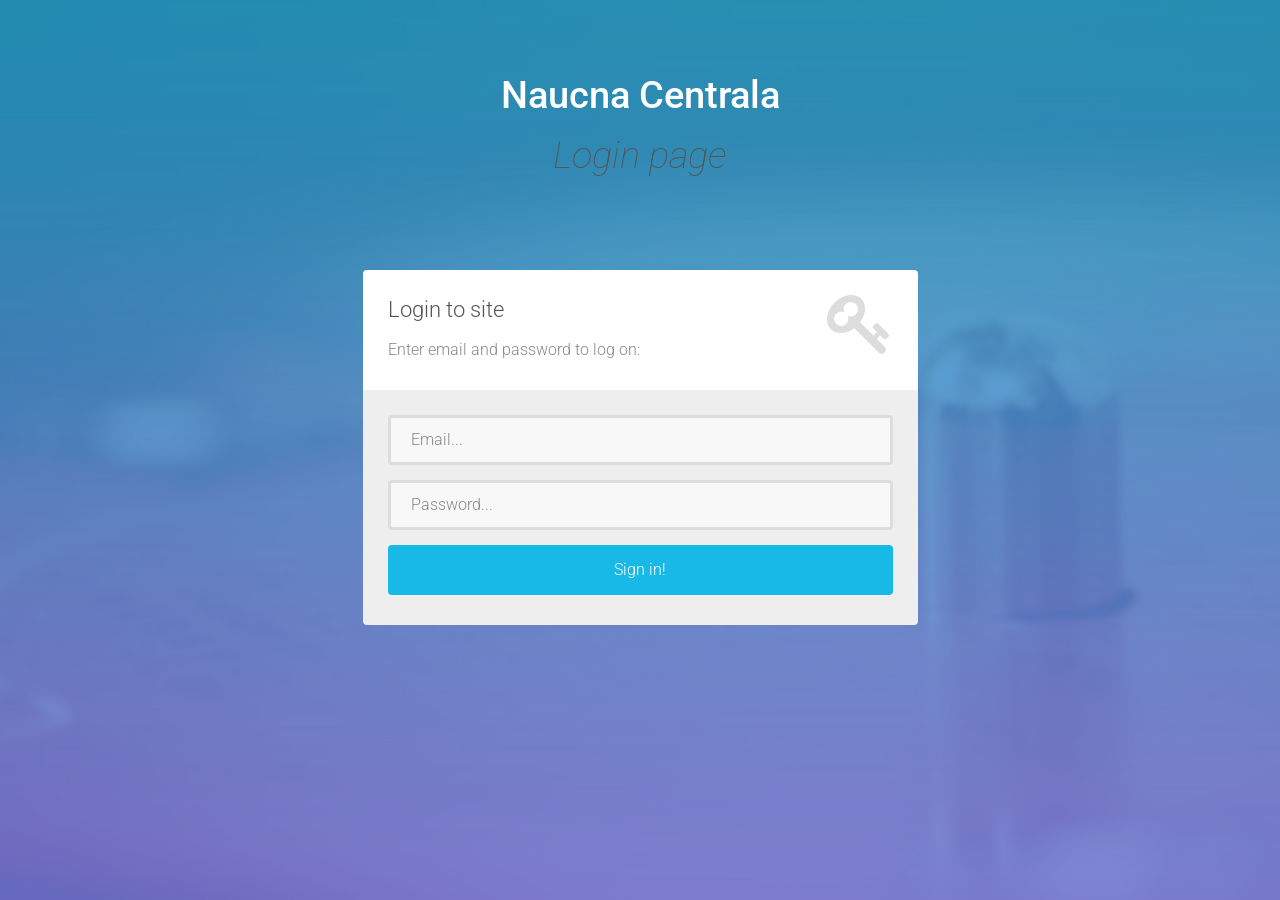
==== src/main/resources/static/index.html @ bcdcb1aa "Initial" ====
<!DOCTYPE html>
<html lang="en">

    <head>

        <meta charset="utf-8">
        <meta http-equiv="X-UA-Compatible" content="IE=edge">
        <meta name="viewport" content="width=device-width, initial-scale=1">
        <title>Plasman robe i usluga</title>
		<script src="scripts/jquery-3.3.1.min.js"></script>
        <!-- CSS -->
        <link rel="stylesheet" href="http://fonts.googleapis.com/css?family=Roboto:400,100,300,500">
        <link rel="stylesheet" href="assets/bootstrap/css/bootstrap.min.css">
        <link rel="stylesheet" href="assets/font-awesome/css/font-awesome.min.css">
		<link rel="stylesheet" href="assets/css/form-elements.css">
        <link rel="stylesheet" href="assets/css/style.css">
        
        <script src="scripts/loginRegister.js"></script>

        <!-- HTML5 Shim and Respond.js IE8 support of HTML5 elements and media queries -->
        <!-- WARNING: Respond.js doesn't work if you view the page via file:// -->
        <!--[if lt IE 9]>
            <script src="https://oss.maxcdn.com/libs/html5shiv/3.7.0/html5shiv.js"></script>
            <script src="https://oss.maxcdn.com/libs/respond.js/1.4.2/respond.min.js"></script>
        <![endif]-->

        <!-- Favicon and touch icons -->
        <link rel="shortcut icon" href="assets/ico/favicon.png">
        <link rel="apple-touch-icon-precomposed" sizes="144x144" href="assets/ico/apple-touch-icon-144-precomposed.png">
        <link rel="apple-touch-icon-precomposed" sizes="114x114" href="assets/ico/apple-touch-icon-114-precomposed.png">
        <link rel="apple-touch-icon-precomposed" sizes="72x72" href="assets/ico/apple-touch-icon-72-precomposed.png">
        <link rel="apple-touch-icon-precomposed" href="assets/ico/apple-touch-icon-57-precomposed.png">

		<script src="toastr/toastr.min.js"></script>
    	<link href="toastr/toastr.min.css" rel="stylesheet"/>
		
    </head>

    <body>

        <!-- Top content -->
        <div class="top-content">
        	
            <div class="inner-bg">
                <div class="container">
                	
                    <div class="row">
                        <div class="col-sm-8 col-sm-offset-2 text">
                            <h1><strong>Naucna Centrala</strong></h1>
                            <h2><i> Login page </i></h2>
                            <div class="description">
                            	<p>
	                            	
                            	</p>
                            </div>
                        </div>
                    </div>
                    
                    <div class="row">
                    
                    	<div class="col-lg-3"></div>
                    
                        <div class="col-lg-6">
                        	
                        	<div class="form-box">
	                        	<div class="form-top">
	                        		<div class="form-top-left">
	                        			<h3>Login to site</h3>
	                            		<p>Enter email and password to log on:</p>
	                        		</div>
	                        		<div class="form-top-right">
	                        			<i class="fa fa-key"></i>
	                        		</div>
	                            </div>
	                            <div class="form-bottom">
				                    <form role="form" action="" method="post" class="login-form">
				                    	<div class="form-group">
				                    		<label class="sr-only" for="form-email">Email</label>
				                        	<input type="text" name="form-email" placeholder="Email..." class="form-email form-control" id="formLogin-email">
				                        </div>
				                        <div class="form-group">
				                        	<label class="sr-only" for="form-password">Password</label>
				                        	<input type="password" name="form-password" placeholder="Password..." class="form-password form-control" id="formLogin-password">
				                        </div>
				                        <button type="button" onclick="buttonLoginClick()" class="btn">Sign in!</button>
				                    </form>
			                    </div>
		                    </div>
		                
		                	<!-- <div class="social-login">
	                        	<h3>...or login with:</h3>
	                        	<div class="social-login-buttons">
		                        	<a class="btn btn-link-1 btn-link-1-facebook" href="#">
		                        		<i class="fa fa-facebook"></i> Facebook
		                        	</a>
		                        	<a class="btn btn-link-1 btn-link-1-twitter" href="#">
		                        		<i class="fa fa-twitter"></i> Twitter
		                        	</a>
		                        	<a class="btn btn-link-1 btn-link-1-google-plus" href="#">
		                        		<i class="fa fa-google-plus"></i> Google Plus
		                        	</a>
	                        	</div>
	                        </div> -->	
	                        
                        </div>
                        
                        <div class="col-lg-3"></div>
                        
                        	
                        
                    </div>
                    
                </div>
            </div>
            
        </div>


        <!-- Javascript -->
        <script src="assets/js/jquery-1.11.1.min.js"></script>
        <script src="assets/bootstrap/js/bootstrap.min.js"></script>
        <script src="assets/js/jquery.backstretch.min.js"></script>
        <script src="assets/js/scripts.js"></script>
        
        <!--[if lt IE 10]>
            <script src="assets/js/placeholder.js"></script>
        <![endif]-->

    </body>

</html>
---- src/main/resources/static/assets/css/form-elements.css ----
input[type="text"], 
input[type="password"], 
textarea, 
textarea.form-control {
	height: 50px;
    margin: 0;
    padding: 0 20px;
    vertical-align: middle;
    background: #f8f8f8;
    border: 3px solid #ddd;
    font-family: 'Roboto', sans-serif;
    font-size: 16px;
    font-weight: 300;
    line-height: 50px;
    color: #888;
    -moz-border-radius: 4px; -webkit-border-radius: 4px; border-radius: 4px;
    -moz-box-shadow: none; -webkit-box-shadow: none; box-shadow: none;
    -o-transition: all .3s; -moz-transition: all .3s; -webkit-transition: all .3s; -ms-transition: all .3s; transition: all .3s;
}

textarea, 
textarea.form-control {
	padding-top: 10px;
	padding-bottom: 10px;
	line-height: 30px;
}

input[type="text"]:focus, 
input[type="password"]:focus, 
textarea:focus, 
textarea.form-control:focus {
	outline: 0;
	background: #fff;
    border: 3px solid #ccc;
    -moz-box-shadow: none; -webkit-box-shadow: none; box-shadow: none;
}

input[type="text"]:-moz-placeholder, input[type="password"]:-moz-placeholder, 
textarea:-moz-placeholder, textarea.form-control:-moz-placeholder { color: #888; }

input[type="text"]:-ms-input-placeholder, input[type="password"]:-ms-input-placeholder, 
textarea:-ms-input-placeholder, textarea.form-control:-ms-input-placeholder { color: #888; }

input[type="text"]::-webkit-input-placeholder, input[type="password"]::-webkit-input-placeholder, 
textarea::-webkit-input-placeholder, textarea.form-control::-webkit-input-placeholder { color: #888; }



button.btn {
	height: 50px;
    margin: 0;
    padding: 0 20px;
    vertical-align: middle;
    background: #19b9e7;
    border: 0;
    font-family: 'Roboto', sans-serif;
    font-size: 16px;
    font-weight: 300;
    line-height: 50px;
    color: #fff;
    -moz-border-radius: 4px; -webkit-border-radius: 4px; border-radius: 4px;
    text-shadow: none;
    -moz-box-shadow: none; -webkit-box-shadow: none; box-shadow: none;
    -o-transition: all .3s; -moz-transition: all .3s; -webkit-transition: all .3s; -ms-transition: all .3s; transition: all .3s;
}

button.btn:hover { opacity: 0.6; color: #fff; }

button.btn:active { outline: 0; opacity: 0.6; color: #fff; -moz-box-shadow: none; -webkit-box-shadow: none; box-shadow: none; }

button.btn:focus { outline: 0; opacity: 0.6; background: #19b9e7; color: #fff; }

button.btn:active:focus, button.btn.active:focus { outline: 0; opacity: 0.6; background: #19b9e7; color: #fff; }
---- src/main/resources/static/assets/css/style.css ----
body {
    font-family: 'Roboto', sans-serif;
    font-size: 16px;
    font-weight: 300;
    color: #888;
    line-height: 30px;
    text-align: center;
}

strong { font-weight: 500; }

a, a:hover, a:focus {
	color: #19b9e7;
	text-decoration: none;
    -o-transition: all .3s; -moz-transition: all .3s; -webkit-transition: all .3s; -ms-transition: all .3s; transition: all .3s;
}

h1, h2 {
	margin-top: 10px;
	font-size: 38px;
    font-weight: 100;
    color: #555;
    line-height: 50px;
}

h3 {
	font-size: 22px;
    font-weight: 300;
    color: #555;
    line-height: 30px;
}

img { max-width: 100%; }

::-moz-selection { background: #19b9e7; color: #fff; text-shadow: none; }
::selection { background: #19b9e7; color: #fff; text-shadow: none; }


.btn-link-1 {
	display: inline-block;
	height: 50px;
	margin: 5px;
	padding: 16px 20px 0 20px;
	background: #19b9e7;
	font-size: 16px;
    font-weight: 300;
    line-height: 16px;
    color: #fff;
    -moz-border-radius: 4px; -webkit-border-radius: 4px; border-radius: 4px;
}
.btn-link-1:hover, .btn-link-1:focus, .btn-link-1:active { outline: 0; opacity: 0.6; color: #fff; }

.btn-link-1.btn-link-1-facebook { background: #4862a3; }
.btn-link-1.btn-link-1-twitter { background: #55acee; }
.btn-link-1.btn-link-1-google-plus { background: #dd4b39; }

.btn-link-1 i {
	padding-right: 5px;
	vertical-align: middle;
	font-size: 20px;
	line-height: 20px;
}

.btn-link-2 {
	display: inline-block;
	height: 50px;
	margin: 5px;
	padding: 15px 20px 0 20px;
	background: rgba(0, 0, 0, 0.3);
	border: 1px solid #fff;
	font-size: 16px;
    font-weight: 300;
    line-height: 16px;
    color: #fff;
    -moz-border-radius: 4px; -webkit-border-radius: 4px; border-radius: 4px;
}
.btn-link-2:hover, .btn-link-2:focus, 
.btn-link-2:active, .btn-link-2:active:focus { outline: 0; opacity: 0.6; background: rgba(0, 0, 0, 0.3); color: #fff; }


/***** Top content *****/

.inner-bg {
    padding: 60px 0 80px 0;
}

.top-content .text {
	color: #fff;
}

.top-content .text h1 { color: #fff; }

.top-content .description {
	margin: 20px 0 10px 0;
}

.top-content .description p { opacity: 0.8; }

.top-content .description a {
	color: #fff;
}
.top-content .description a:hover, 
.top-content .description a:focus { border-bottom: 1px dotted #fff; }

.form-box {
	margin-top: 70px;
}

.form-top {
	overflow: hidden;
	padding: 0 25px 15px 25px;
	background: #fff;
	-moz-border-radius: 4px 4px 0 0; -webkit-border-radius: 4px 4px 0 0; border-radius: 4px 4px 0 0;
	text-align: left;
}

.form-top-left {
	float: left;
	width: 75%;
	padding-top: 25px;
}

.form-top-left h3 { margin-top: 0; }

.form-top-right {
	float: left;
	width: 25%;
	padding-top: 5px;
	font-size: 66px;
	color: #ddd;
	line-height: 100px;
	text-align: right;
}

.form-bottom {
	padding: 25px 25px 30px 25px;
	background: #eee;
	-moz-border-radius: 0 0 4px 4px; -webkit-border-radius: 0 0 4px 4px; border-radius: 0 0 4px 4px;
	text-align: left;
}

.form-bottom form textarea {
	height: 100px;
}

.form-bottom form button.btn {
	width: 100%;
}

.form-bottom form .input-error {
	border-color: #19b9e7;
}

.social-login {
	margin-top: 35px;
}

.social-login h3 {
	color: #fff;
}

.social-login-buttons {
	margin-top: 25px;
}

.middle-border {
	min-height: 300px;
	margin-top: 170px;
	border-right: 1px solid #fff;
	border-right: 1px solid rgba(255, 255, 255, 0.6);
}


/***** Footer *****/

footer {
	padding-bottom: 70px;
	color: #fff;
}

footer .footer-border {
	width: 200px;
	margin: 0 auto;
	padding-bottom: 30px;
	border-top: 1px solid #fff;
	border-top: 1px solid rgba(255, 255, 255, 0.6);
}

footer p { opacity: 0.8; }

footer a {
	color: #fff;
}
footer a:hover, footer a:focus { color: #fff; border-bottom: 1px dotted #fff; }


/***** Media queries *****/

@media (min-width: 992px) and (max-width: 1199px) {}

@media (min-width: 768px) and (max-width: 991px) {}

@media (max-width: 767px) {
	
	.middle-border { min-height: auto; margin: 65px 30px 0 30px; border-right: 0; 
						border-top: 1px solid #fff; border-top: 1px solid rgba(255, 255, 255, 0.6); }
	
}

@media (max-width: 415px) {
	
	h1, h2 { font-size: 32px; }

}
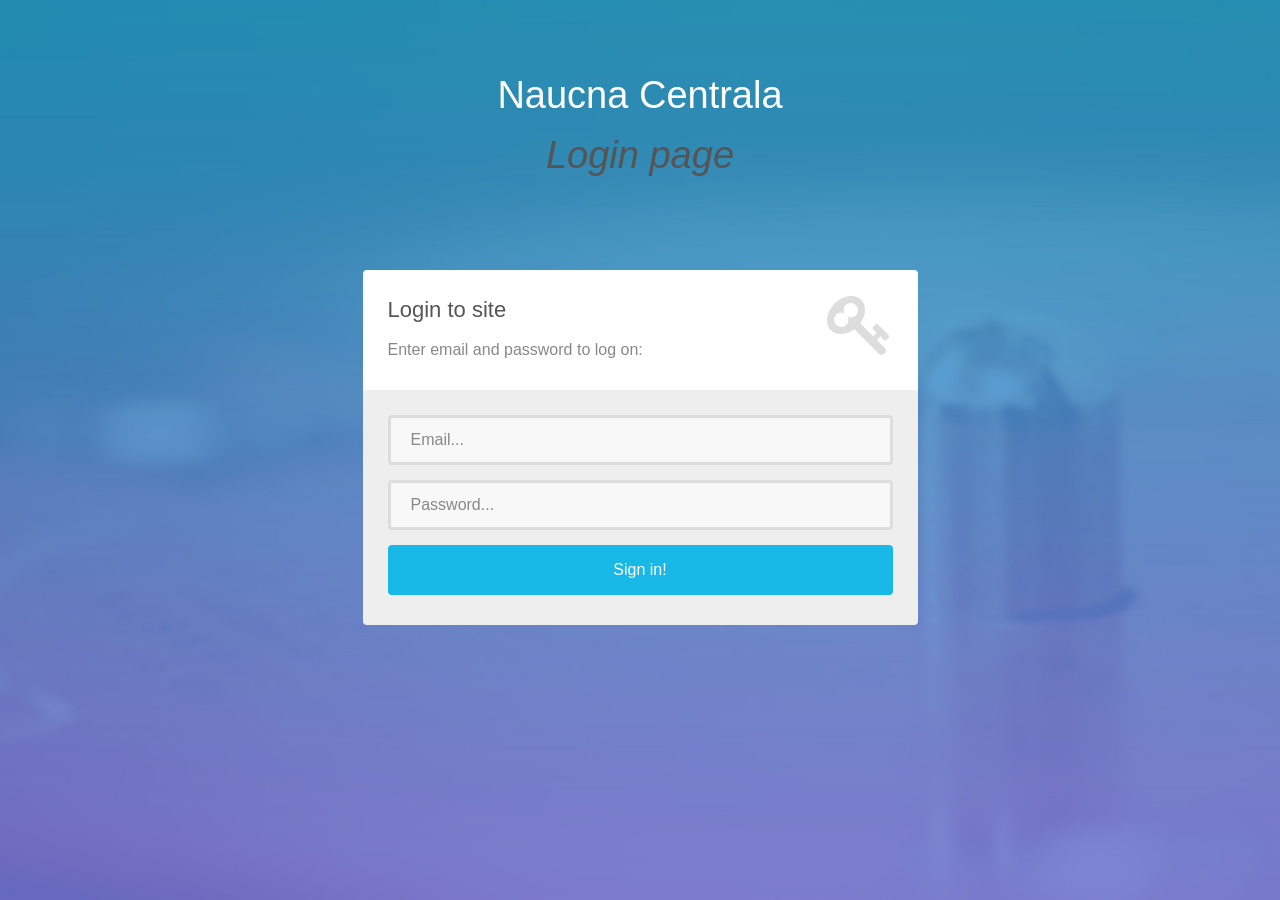
==== commit 2f5c35fc: "1. logovanje aktivnosti u aplikaciji 2. ubacen https" ====
--- a/src/main/resources/static/index.html
+++ b/src/main/resources/static/index.html
@@ -6,10 +6,10 @@
         <meta charset="utf-8">
         <meta http-equiv="X-UA-Compatible" content="IE=edge">
         <meta name="viewport" content="width=device-width, initial-scale=1">
-        <title>Plasman robe i usluga</title>
+        <title>Koncentrator placanja</title>
 		<script src="scripts/jquery-3.3.1.min.js"></script>
         <!-- CSS -->
-        <link rel="stylesheet" href="http://fonts.googleapis.com/css?family=Roboto:400,100,300,500">
+        <!--<link rel="stylesheet" href="http://fonts.googleapis.com/css?family=Roboto:400,100,300,500">-->
         <link rel="stylesheet" href="assets/bootstrap/css/bootstrap.min.css">
         <link rel="stylesheet" href="assets/font-awesome/css/font-awesome.min.css">
 		<link rel="stylesheet" href="assets/css/form-elements.css">
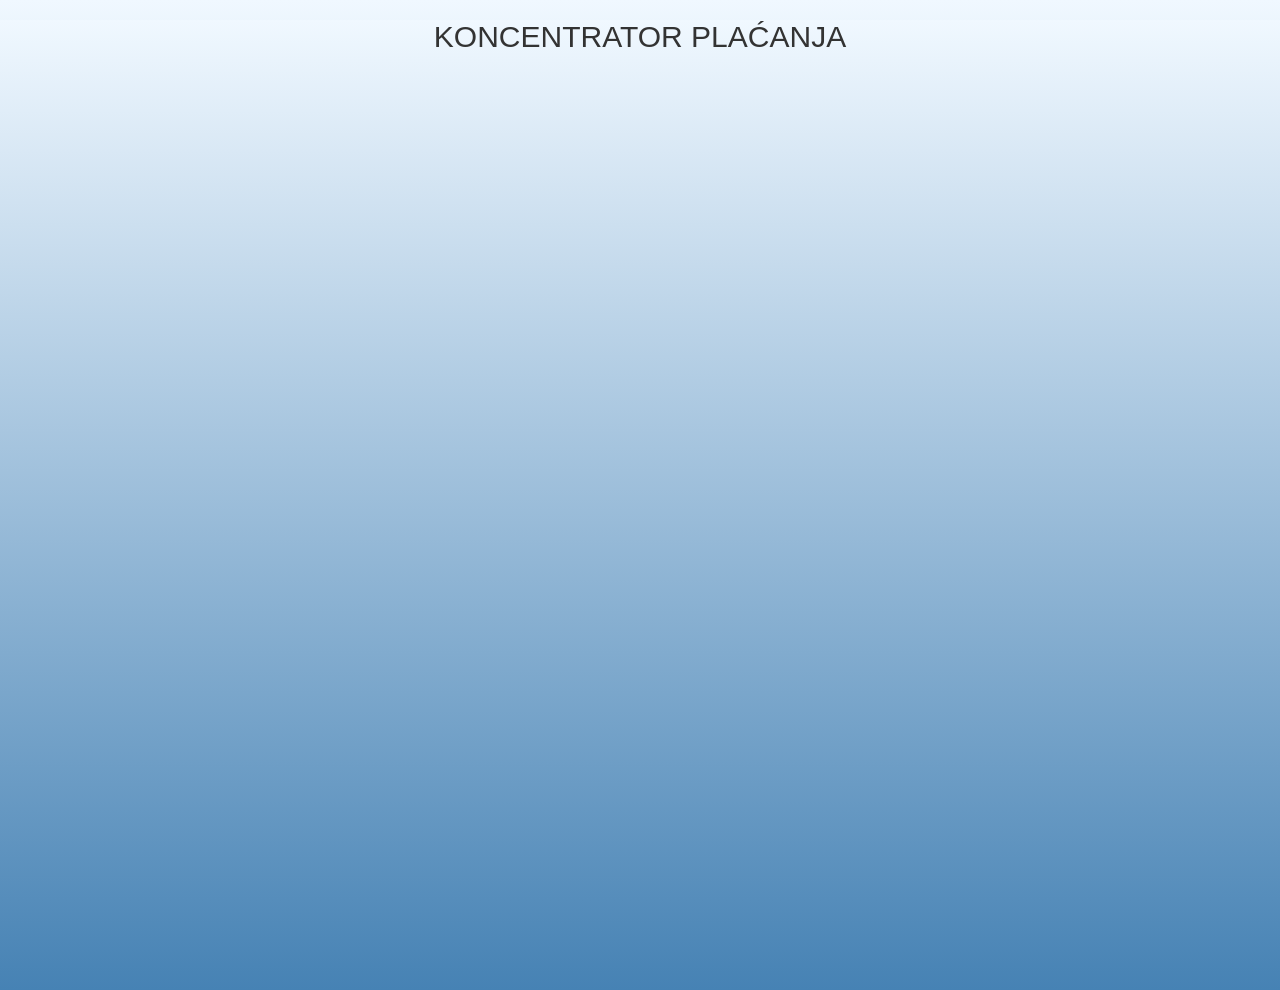
==== commit aa1ec32a: "1. front -> index.html 2. bitcoin -> redirekcija na stranicu naucne centrale" ====
--- a/src/main/resources/static/index.html
+++ b/src/main/resources/static/index.html
@@ -1,131 +1,29 @@
-<!DOCTYPE html>
-<html lang="en">
-
-    <head>
-
-        <meta charset="utf-8">
-        <meta http-equiv="X-UA-Compatible" content="IE=edge">
-        <meta name="viewport" content="width=device-width, initial-scale=1">
-        <title>Koncentrator placanja</title>
-		<script src="scripts/jquery-3.3.1.min.js"></script>
-        <!-- CSS -->
-        <!--<link rel="stylesheet" href="http://fonts.googleapis.com/css?family=Roboto:400,100,300,500">-->
-        <link rel="stylesheet" href="assets/bootstrap/css/bootstrap.min.css">
-        <link rel="stylesheet" href="assets/font-awesome/css/font-awesome.min.css">
-		<link rel="stylesheet" href="assets/css/form-elements.css">
-        <link rel="stylesheet" href="assets/css/style.css">
-        
-        <script src="scripts/loginRegister.js"></script>
-
-        <!-- HTML5 Shim and Respond.js IE8 support of HTML5 elements and media queries -->
-        <!-- WARNING: Respond.js doesn't work if you view the page via file:// -->
-        <!--[if lt IE 9]>
-            <script src="https://oss.maxcdn.com/libs/html5shiv/3.7.0/html5shiv.js"></script>
-            <script src="https://oss.maxcdn.com/libs/respond.js/1.4.2/respond.min.js"></script>
-        <![endif]-->
-
-        <!-- Favicon and touch icons -->
-        <link rel="shortcut icon" href="assets/ico/favicon.png">
-        <link rel="apple-touch-icon-precomposed" sizes="144x144" href="assets/ico/apple-touch-icon-144-precomposed.png">
-        <link rel="apple-touch-icon-precomposed" sizes="114x114" href="assets/ico/apple-touch-icon-114-precomposed.png">
-        <link rel="apple-touch-icon-precomposed" sizes="72x72" href="assets/ico/apple-touch-icon-72-precomposed.png">
-        <link rel="apple-touch-icon-precomposed" href="assets/ico/apple-touch-icon-57-precomposed.png">
-
-		<script src="toastr/toastr.min.js"></script>
-    	<link href="toastr/toastr.min.css" rel="stylesheet"/>
-		
-    </head>
-
-    <body>
-
-        <!-- Top content -->
-        <div class="top-content">
-        	
-            <div class="inner-bg">
-                <div class="container">
-                	
-                    <div class="row">
-                        <div class="col-sm-8 col-sm-offset-2 text">
-                            <h1><strong>Naucna Centrala</strong></h1>
-                            <h2><i> Login page </i></h2>
-                            <div class="description">
-                            	<p>
-	                            	
-                            	</p>
-                            </div>
-                        </div>
-                    </div>
-                    
-                    <div class="row">
-                    
-                    	<div class="col-lg-3"></div>
-                    
-                        <div class="col-lg-6">
-                        	
-                        	<div class="form-box">
-	                        	<div class="form-top">
-	                        		<div class="form-top-left">
-	                        			<h3>Login to site</h3>
-	                            		<p>Enter email and password to log on:</p>
-	                        		</div>
-	                        		<div class="form-top-right">
-	                        			<i class="fa fa-key"></i>
-	                        		</div>
-	                            </div>
-	                            <div class="form-bottom">
-				                    <form role="form" action="" method="post" class="login-form">
-				                    	<div class="form-group">
-				                    		<label class="sr-only" for="form-email">Email</label>
-				                        	<input type="text" name="form-email" placeholder="Email..." class="form-email form-control" id="formLogin-email">
-				                        </div>
-				                        <div class="form-group">
-				                        	<label class="sr-only" for="form-password">Password</label>
-				                        	<input type="password" name="form-password" placeholder="Password..." class="form-password form-control" id="formLogin-password">
-				                        </div>
-				                        <button type="button" onclick="buttonLoginClick()" class="btn">Sign in!</button>
-				                    </form>
-			                    </div>
-		                    </div>
-		                
-		                	<!-- <div class="social-login">
-	                        	<h3>...or login with:</h3>
-	                        	<div class="social-login-buttons">
-		                        	<a class="btn btn-link-1 btn-link-1-facebook" href="#">
-		                        		<i class="fa fa-facebook"></i> Facebook
-		                        	</a>
-		                        	<a class="btn btn-link-1 btn-link-1-twitter" href="#">
-		                        		<i class="fa fa-twitter"></i> Twitter
-		                        	</a>
-		                        	<a class="btn btn-link-1 btn-link-1-google-plus" href="#">
-		                        		<i class="fa fa-google-plus"></i> Google Plus
-		                        	</a>
-	                        	</div>
-	                        </div> -->	
-	                        
-                        </div>
-                        
-                        <div class="col-lg-3"></div>
-                        
-                        	
-                        
-                    </div>
-                    
-                </div>
-            </div>
-            
-        </div>
-
-
-        <!-- Javascript -->
-        <script src="assets/js/jquery-1.11.1.min.js"></script>
-        <script src="assets/bootstrap/js/bootstrap.min.js"></script>
-        <script src="assets/js/jquery.backstretch.min.js"></script>
-        <script src="assets/js/scripts.js"></script>
-        
-        <!--[if lt IE 10]>
-            <script src="assets/js/placeholder.js"></script>
-        <![endif]-->
-
-    </body>
-
+<!DOCTYPE html>
+<html>
+	<style>
+		html, .mojaKlasa {
+			height: 970px;
+			background-color: #F0F8FF;
+			background-image: linear-gradient(#F0F8FF, #4682B4);
+		}
+	</style>
+
+	<head>
+		<meta charset="UTF-8">
+		<title>Koncentrator plaćanja</title>
+		<link rel="stylesheet" href="https://maxcdn.bootstrapcdn.com/bootstrap/3.3.7/css/bootstrap.min.css">
+	  	<script src="https://ajax.googleapis.com/ajax/libs/jquery/3.3.1/jquery.min.js"></script>
+	  	<script src="https://maxcdn.bootstrapcdn.com/bootstrap/3.3.7/js/bootstrap.min.js"></script>
+		
+		<script src="scripts/paypal.js"></script>
+		
+	</head>
+	
+	<body>
+		<div class="mojaKlasa">
+			<div class="text-center">
+				<h2>KONCENTRATOR PLAĆANJA</h2>
+			</div>
+		</div>
+	</body>
 </html>
